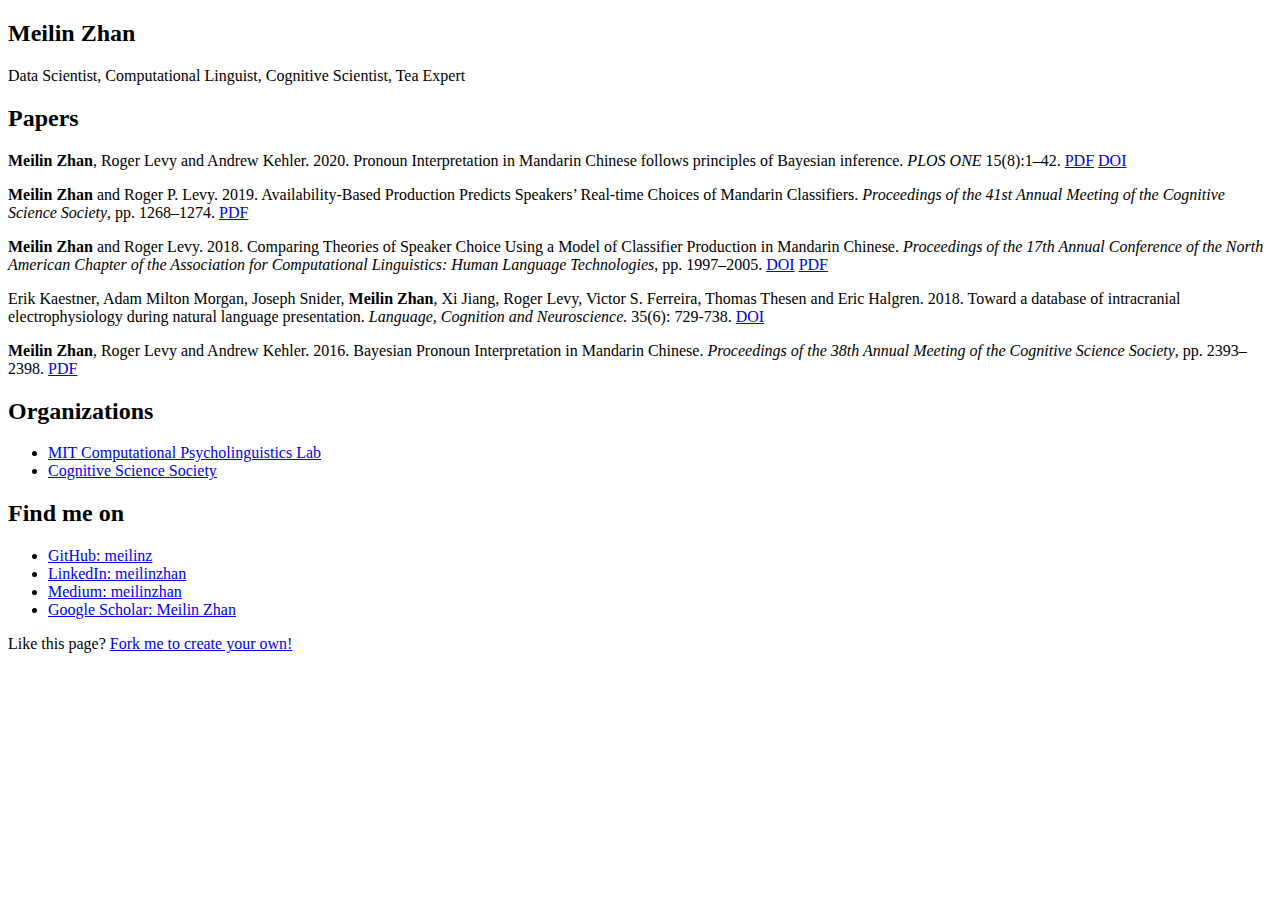
==== docs/index.html @ 8e33a520 "init my html from md" ====
<!doctype html>
    <html>
      <head>
        <!-- <title>undefined</title> -->
        <title>Meilin Zhan</title>
        <link rel="stylesheet" href="./css/site.css">
      </head>
      <body>
        <div class="profile">
        <h2 id="meilin-zhan">Meilin Zhan</h2>
<p>Data Scientist, Computational Linguist, Cognitive Scientist, Tea Expert</p>
<h2 id="papers">Papers</h2>
<p><strong>Meilin Zhan</strong>, Roger Levy and Andrew Kehler. 2020. Pronoun Interpretation in Mandarin Chinese follows principles of Bayesian inference.  <em>PLOS ONE</em> 15(8):1–42. <a href="https://journals.plos.org/plosone/article/file?id=10.1371/journal.pone.0237012&amp;type=printable">PDF</a> <a href="https://journals.plos.org/plosone/article?id=10.1371/journal.pone.0237012">DOI</a></p>
<p><strong>Meilin Zhan</strong> and Roger P. Levy. 2019. Availability-Based Production Predicts Speakers’ Real-time Choices of Mandarin Classifiers.  <em>Proceedings of the 41st Annual Meeting of the Cognitive Science Society</em>, pp. 1268–1274. <a href="https://cogsci.mindmodeling.org/2019/papers/0231/0231.pdf">PDF</a></p>
<p><strong>Meilin Zhan</strong> and Roger Levy. 2018. Comparing Theories of Speaker Choice Using a Model of Classifier Production in Mandarin Chinese. <em>Proceedings of the 17th Annual Conference of the North American Chapter of the Association for Computational Linguistics: Human Language Technologies</em>, pp. 1997–2005. <a href="https://www.aclweb.org/anthology/N18-1181/">DOI</a> <a href="https://www.aclweb.org/anthology/N18-1181.pdf">PDF</a></p>
<p>Erik Kaestner, Adam Milton Morgan, Joseph Snider, <strong>Meilin Zhan</strong>, Xi Jiang, Roger Levy, Victor S. Ferreira, Thomas Thesen and Eric Halgren. 2018. Toward a database of intracranial electrophysiology during natural language presentation.  <em>Language, Cognition and Neuroscience.</em> 35(6): 729-738. <a href="https://www.tandfonline.com/doi/abs/10.1080/23273798.2018.1500262?journalCode=plcp21">DOI</a></p>
<p><strong>Meilin Zhan</strong>, Roger Levy and Andrew Kehler. 2016. Bayesian Pronoun Interpretation in Mandarin Chinese. <em>Proceedings of the 38th Annual Meeting of the Cognitive Science Society</em>, pp. 2393–2398. <a href="https://cogsci.mindmodeling.org/2016/papers/0414/paper0414.pdf">PDF</a></p>
<h2 id="organizations">Organizations</h2>
<ul>
<li><a href="http://cpl.mit.edu/">MIT Computational Psycholinguistics Lab</a></li>
<li><a href="https://cognitivesciencesociety.org/">Cognitive Science Society</a></li>
</ul>
<h2 id="find-me-on">Find me on</h2>
<ul>
<li><a href="https://github.com/meilinz">GitHub: meilinz</a></li>
<li><a href="https://www.linkedin.com/in/meilinzhan/">LinkedIn: meilinzhan</a></li>
<li><a href="https://medium.com/@meilinzhan">Medium: meilinzhan</a></li>
<li><a href="https://scholar.google.com/citations?user=OX7MvuMAAAAJ&amp;hl=en">Google Scholar: Meilin Zhan</a></li>
</ul>

        </div>
        <footer>
           Like this page? <a href="https://github.com/meilinz/profile-page">Fork me to create your own!</a>
        </footer>
      </body>
    </html>
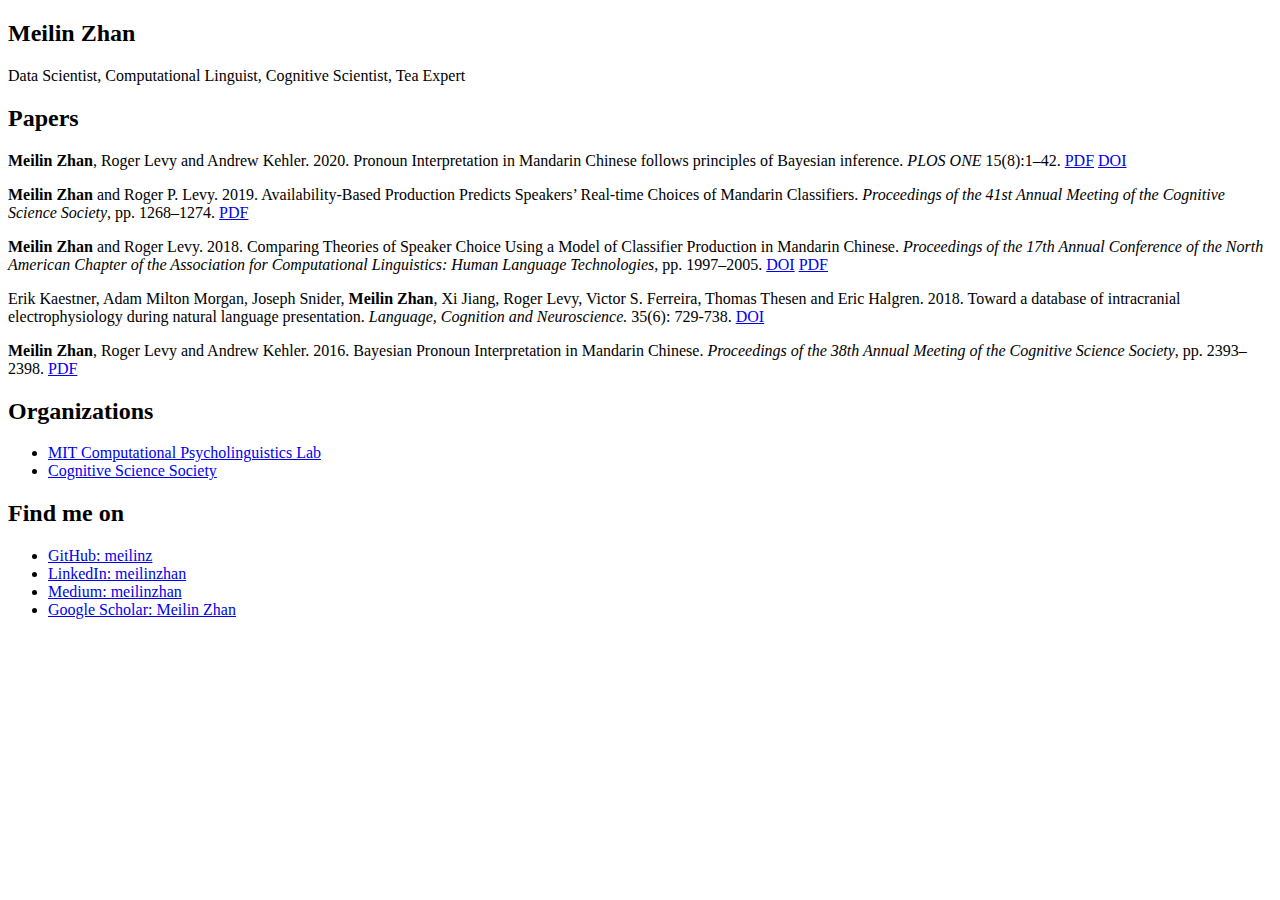
==== commit db327d13: "delete footer" ====
--- a/docs/index.html
+++ b/docs/index.html
@@ -30,9 +30,6 @@
 </ul>
 
         </div>
-        <footer>
-           Like this page? <a href="https://github.com/meilinz/profile-page">Fork me to create your own!</a>
-        </footer>
       </body>
     </html>
   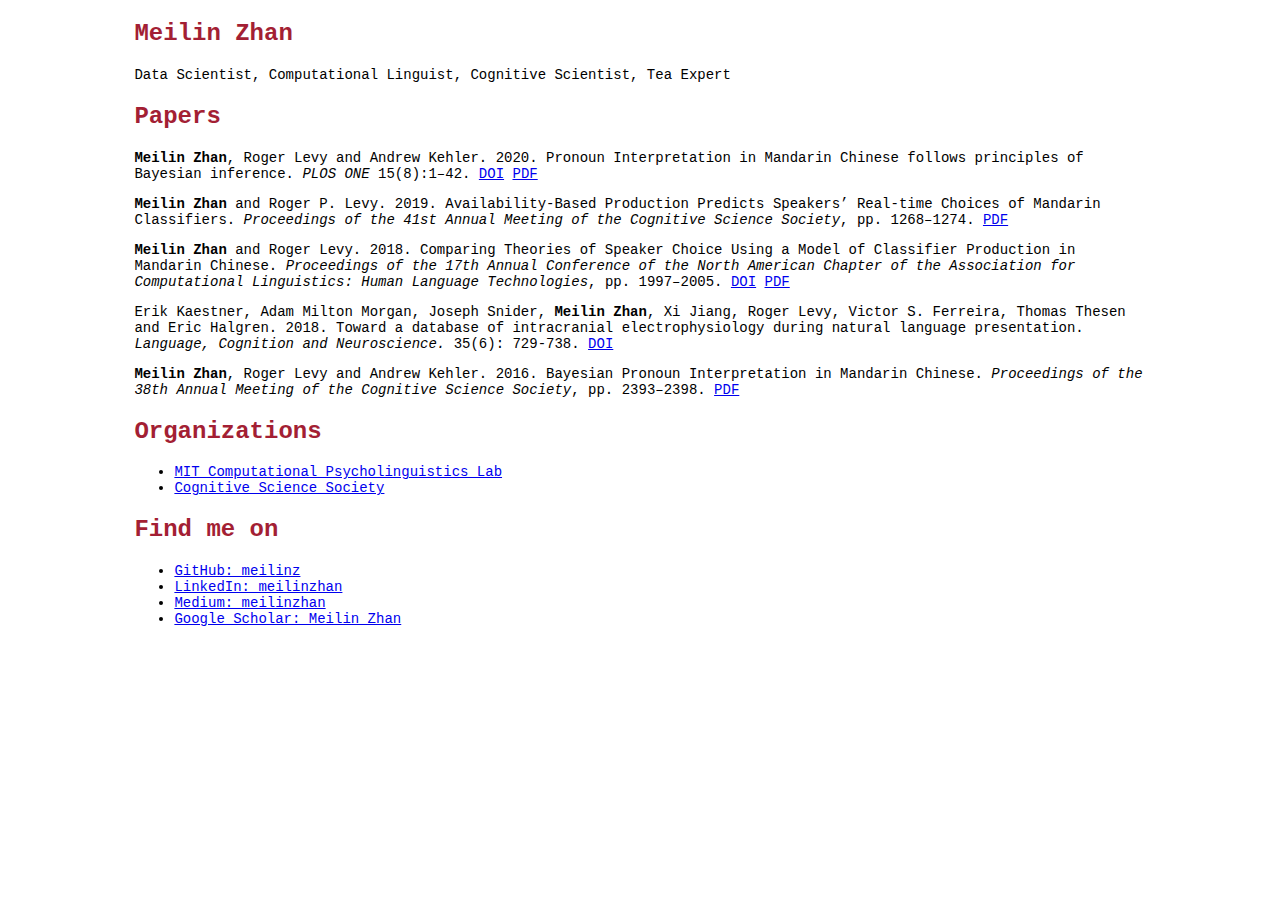
==== commit b71afc58: "tweak the papers section" ====
--- a/docs/index.html
+++ b/docs/index.html
@@ -11,7 +11,7 @@
         <h2 id="meilin-zhan">Meilin Zhan</h2>
 <p>Data Scientist, Computational Linguist, Cognitive Scientist, Tea Expert</p>
 <h2 id="papers">Papers</h2>
-<p><strong>Meilin Zhan</strong>, Roger Levy and Andrew Kehler. 2020. Pronoun Interpretation in Mandarin Chinese follows principles of Bayesian inference.  <em>PLOS ONE</em> 15(8):1–42. <a href="https://journals.plos.org/plosone/article/file?id=10.1371/journal.pone.0237012&amp;type=printable">PDF</a> <a href="https://journals.plos.org/plosone/article?id=10.1371/journal.pone.0237012">DOI</a></p>
+<p><strong>Meilin Zhan</strong>, Roger Levy and Andrew Kehler. 2020. Pronoun Interpretation in Mandarin Chinese follows principles of Bayesian inference.  <em>PLOS ONE</em> 15(8):1–42. <a href="https://journals.plos.org/plosone/article?id=10.1371/journal.pone.0237012">DOI</a> <a href="https://journals.plos.org/plosone/article/file?id=10.1371/journal.pone.0237012&amp;type=printable">PDF</a></p>
 <p><strong>Meilin Zhan</strong> and Roger P. Levy. 2019. Availability-Based Production Predicts Speakers’ Real-time Choices of Mandarin Classifiers.  <em>Proceedings of the 41st Annual Meeting of the Cognitive Science Society</em>, pp. 1268–1274. <a href="https://cogsci.mindmodeling.org/2019/papers/0231/0231.pdf">PDF</a></p>
 <p><strong>Meilin Zhan</strong> and Roger Levy. 2018. Comparing Theories of Speaker Choice Using a Model of Classifier Production in Mandarin Chinese. <em>Proceedings of the 17th Annual Conference of the North American Chapter of the Association for Computational Linguistics: Human Language Technologies</em>, pp. 1997–2005. <a href="https://www.aclweb.org/anthology/N18-1181/">DOI</a> <a href="https://www.aclweb.org/anthology/N18-1181.pdf">PDF</a></p>
 <p>Erik Kaestner, Adam Milton Morgan, Joseph Snider, <strong>Meilin Zhan</strong>, Xi Jiang, Roger Levy, Victor S. Ferreira, Thomas Thesen and Eric Halgren. 2018. Toward a database of intracranial electrophysiology during natural language presentation.  <em>Language, Cognition and Neuroscience.</em> 35(6): 729-738. <a href="https://www.tandfonline.com/doi/abs/10.1080/23273798.2018.1500262?journalCode=plcp21">DOI</a></p>
--- a/docs/css/site.css
+++ b/docs/css/site.css
@@ -0,0 +1,23 @@
+h2 {
+  color: rgb(163, 31, 52);
+}
+
+footer {
+    text-align: center;
+    border-top: solid 1px rgb(200,200,200);
+    padding: 20px;
+    margin: 10px;
+    margin-top: 50px;
+    font-family: Consolas, Menlo, Monaco, "Courier New", monospace;
+    font-size: 13px;
+    color: rgb(180,180,180);
+}
+
+.profile {
+    margin: 0 10%;
+    font-family: Consolas, Menlo, Monaco, "Courier New", monospace;
+}
+
+p, li {
+    font-size: 14px;
+}
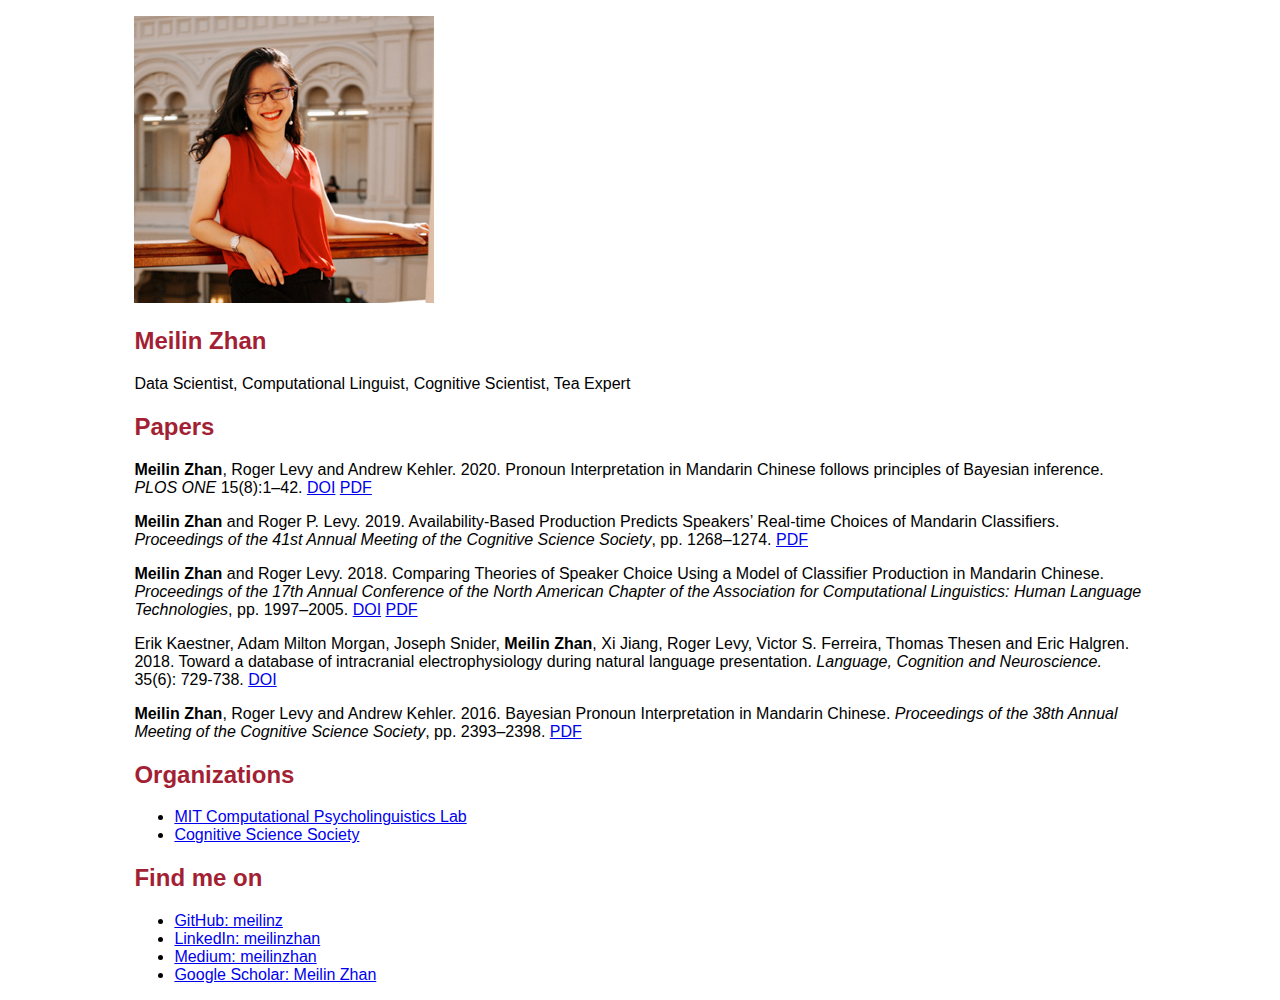
==== commit abc1d086: "release profile photo" ====
--- a/docs/index.html
+++ b/docs/index.html
@@ -8,7 +8,8 @@
       </head>
       <body>
         <div class="profile">
-        <h2 id="meilin-zhan">Meilin Zhan</h2>
+        <p><img src="./assets/profile_0.jpg" alt=""></p>
+<h2 id="meilin-zhan">Meilin Zhan</h2>
 <p>Data Scientist, Computational Linguist, Cognitive Scientist, Tea Expert</p>
 <h2 id="papers">Papers</h2>
 <p><strong>Meilin Zhan</strong>, Roger Levy and Andrew Kehler. 2020. Pronoun Interpretation in Mandarin Chinese follows principles of Bayesian inference.  <em>PLOS ONE</em> 15(8):1–42. <a href="https://journals.plos.org/plosone/article?id=10.1371/journal.pone.0237012">DOI</a> <a href="https://journals.plos.org/plosone/article/file?id=10.1371/journal.pone.0237012&amp;type=printable">PDF</a></p>
--- a/docs/css/site.css
+++ b/docs/css/site.css
@@ -15,9 +15,10 @@
 
 .profile {
     margin: 0 10%;
-    font-family: Consolas, Menlo, Monaco, "Courier New", monospace;
+    font-family: Arial, Helvetica, sans-serif;
+    font-size: 16px;
 }
 
 p, li {
-    font-size: 14px;
+    font-size: 16px;
 }
